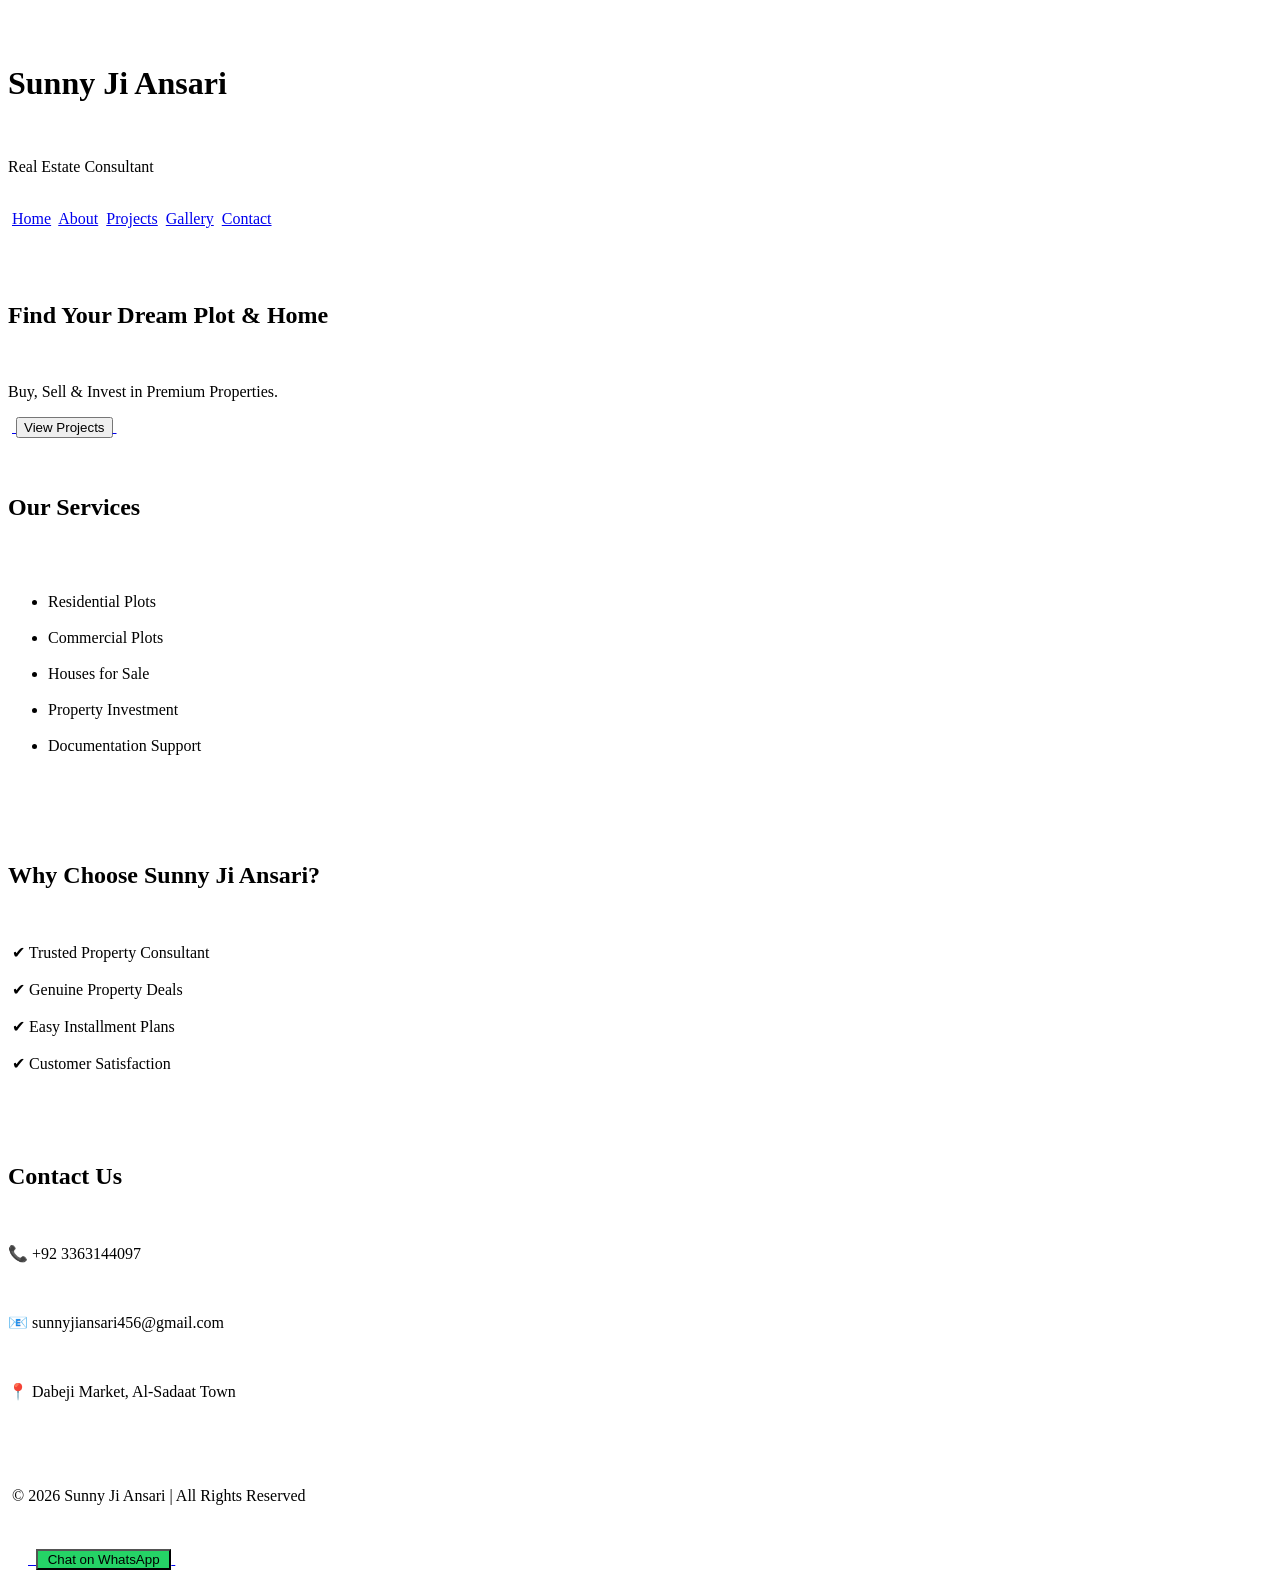
==== index.html @ 61333020 "Rename index.html to index.html" ====
‎<!DOCTYPE html>
‎<html lang="en">
‎<head>
‎    <meta charset="UTF-8">
‎    <meta name="viewport" content="width=device-width, initial-scale=1.0">
‎    <title>Sunny Ji Ansari | Real Estate Consultant</title>
‎
‎    <link rel="stylesheet" href="style.css">
‎</head>
‎
‎<body>
‎
‎<header>
‎    <h1>Sunny Ji Ansari</h1>
‎    <p>Real Estate Consultant</p>
‎
‎    <nav>
‎        <a href="index.html">Home</a>
‎        <a href="about.html">About</a>
‎        <a href="projects.html">Projects</a>
‎        <a href="gallery.html">Gallery</a>
‎        <a href="contact.html">Contact</a>
‎    </nav>
‎</header>
‎
‎<section class="hero">
‎
‎<h2>Find Your Dream Plot & Home</h2>
‎
‎<p>Buy, Sell & Invest in Premium Properties.</p>
‎
‎<a href="projects.html">
‎<button>View Projects</button>
‎</a>
‎
‎</section>
‎
‎<section>
‎
‎<h2>Our Services</h2>
‎
‎<ul>
‎
‎<li>Residential Plots</li>
‎
‎<li>Commercial Plots</li>
‎
‎<li>Houses for Sale</li>
‎
‎<li>Property Investment</li>
‎
‎<li>Documentation Support</li>
‎
‎</ul>
‎
‎</section>
‎
‎<section>
‎
‎<h2>Why Choose Sunny Ji Ansari?</h2>
‎
‎<p>
‎
‎✔ Trusted Property Consultant
‎
‎<br><br>
‎
‎✔ Genuine Property Deals
‎
‎<br><br>
‎
‎✔ Easy Installment Plans
‎
‎<br><br>
‎
‎✔ Customer Satisfaction
‎
‎</p>
‎
‎</section>
‎
‎<section>
‎
‎<h2>Contact Us</h2>
‎
‎<p>📞 +92 3363144097</p>
‎
‎<p>📧 sunnyjiansari456@gmail.com</p>
‎
‎<p>📍 Dabeji Market, Al-Sadaat Town</p>
‎
‎</section>
‎
‎<footer>
‎
‎<p>
‎
‎© 2026 Sunny Ji Ansari | All Rights Reserved
‎
‎</p>
‎
‎</footer>
‎
‎<script src="script.js"></script>
‎
‎</body>
‎</html>
‎<a href="https://wa.me/923363144097?text=Assalam-o-Alaikum%20Sunny%20Ji%20Ansari,%20mujhe%20plot%20ke%20baare%20mein%20maloomat%20chahiye." target="_blank">
‎    <button style="background:#25D366; margin-top:10px;">
‎        Chat on WhatsApp
‎    </button>
‎</a>
---- style.css ----
/* ===== Sunny Ji Ansari Real Estate ===== */
‎
‎*{
‎    margin:0;
‎    padding:0;
‎    box-sizing:border-box;
‎    font-family:Arial, sans-serif;
‎}
‎
‎body{
‎    background:#f4f4f4;
‎    color:#333;
‎}
‎
‎header{
‎    background:#0b3d91;
‎    color:#fff;
‎    text-align:center;
‎    padding:20px;
‎}
‎
‎header h1{
‎    font-size:36px;
‎}
‎
‎header p{
‎    margin-top:5px;
‎    font-size:18px;
‎}
‎
‎nav{
‎    margin-top:15px;
‎}
‎
‎nav a{
‎    color:white;
‎    text-decoration:none;
‎    margin:10px;
‎    font-weight:bold;
‎}
‎
‎nav a:hover{
‎    color:yellow;
‎}
‎
‎.hero{
‎    background:#1e88e5;
‎    color:white;
‎    text-align:center;
‎    padding:80px 20px;
‎}
‎
‎.hero h2{
‎    font-size:40px;
‎    margin-bottom:15px;
‎}
‎
‎.hero p{
‎    font-size:20px;
‎    margin-bottom:20px;
‎}
‎
‎button{
‎    background:#ff9800;
‎    color:white;
‎    border:none;
‎    padding:15px 35px;
‎    font-size:18px;
‎    border-radius:5px;
‎    cursor:pointer;
‎}
‎
‎button:hover{
‎    background:#e68900;
‎}
‎
‎section{
‎    background:white;
‎    margin:20px;
‎    padding:30px;
‎    border-radius:10px;
‎    box-shadow:0 0 10px rgba(0,0,0,0.1);
‎}
‎
‎section h2{
‎    color:#0b3d91;
‎    margin-bottom:20px;
‎}
‎
‎ul{
‎    margin-left:20px;
‎}
‎
‎li{
‎    margin-bottom:10px;
‎}
‎
‎footer{
‎    background:#0b3d91;
‎    color:white;
‎    text-align:center;
‎    padding:20px;
‎    margin-top:20px;
‎}
‎
‎/* Mobile Responsive */
‎
‎@media(max-width:768px){
‎
‎header h1{
‎font-size:28px;
‎}
‎
‎.hero h2{
‎font-size:28px;
‎}
‎
‎.hero p{
‎font-size:18px;
‎}
‎
‎nav a{
‎display:block;
‎margin:10px 0;
‎}
‎
‎button{
‎width:100%;
‎}
‎
‎}
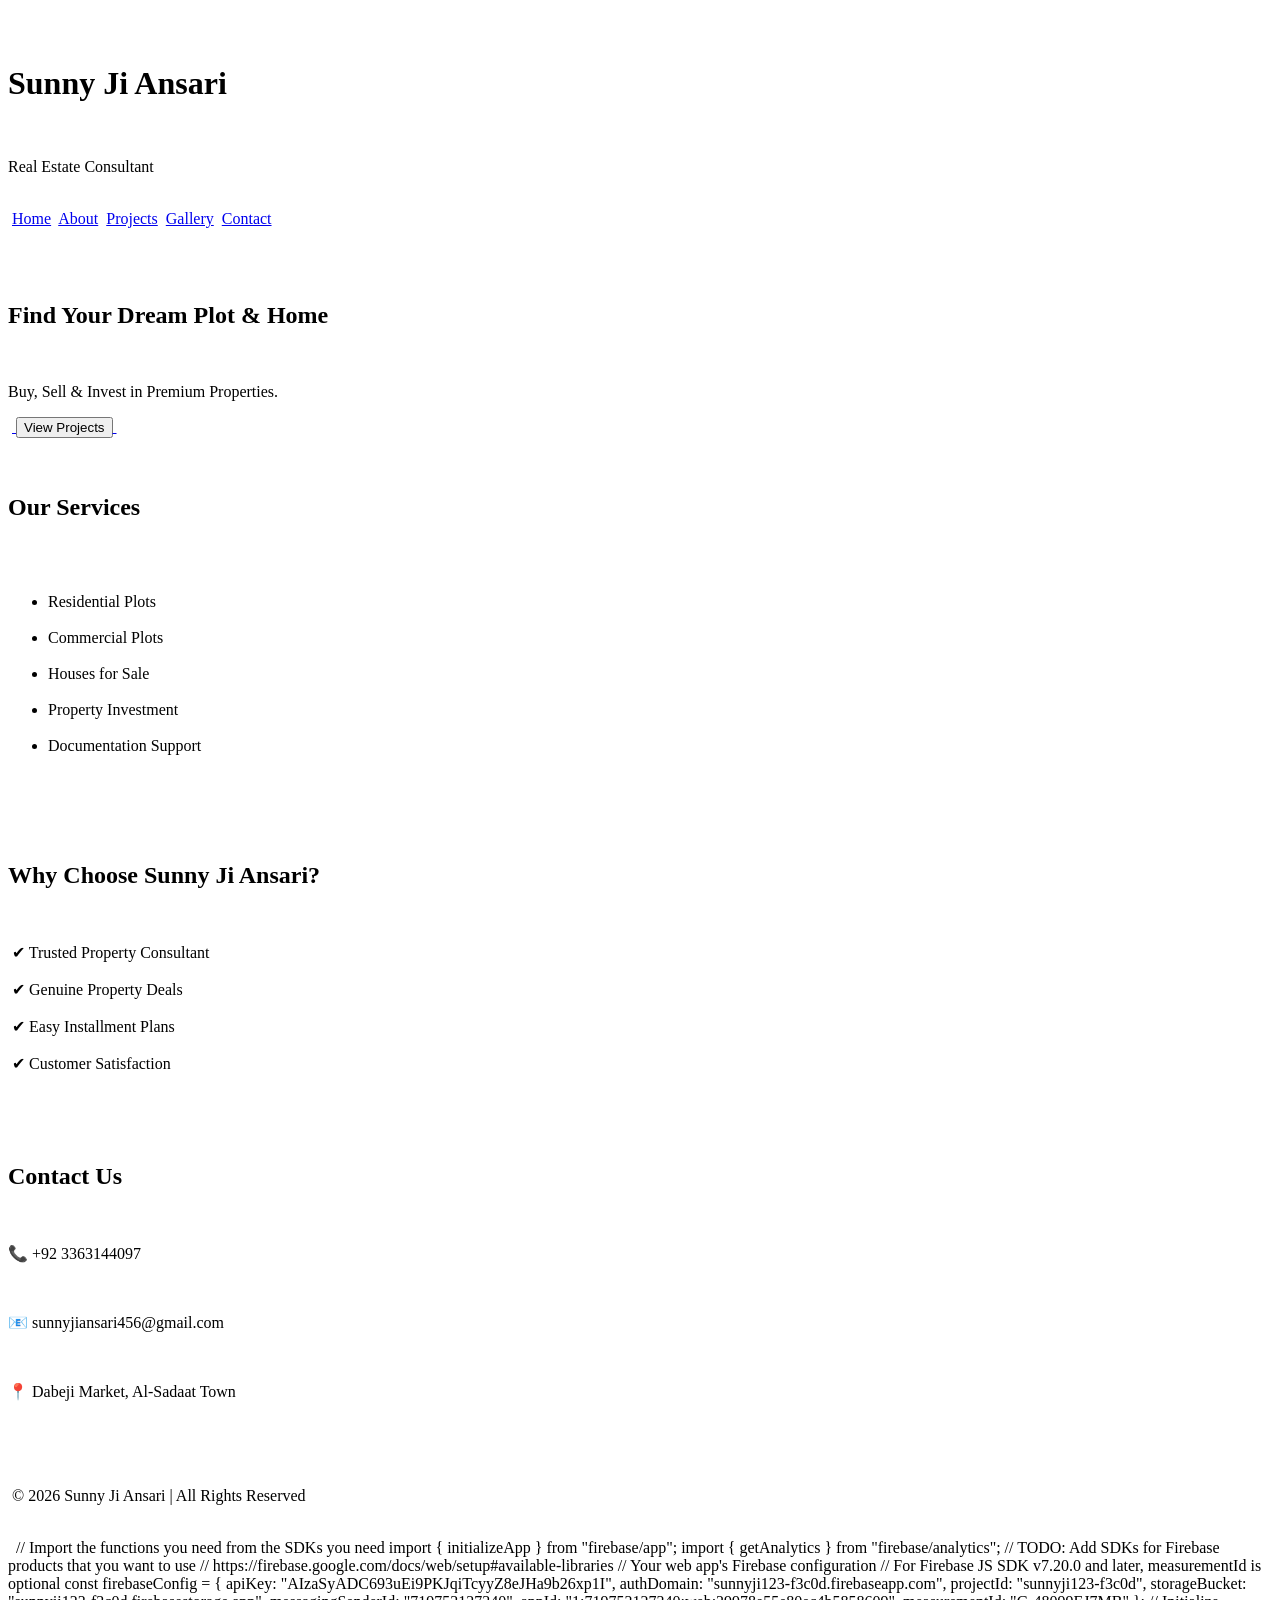
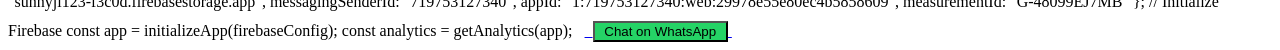
==== commit 0760437d: "Integrate Firebase SDK in index.html Added Firebase SDK initialization to index.html." ====
--- a/index.html
+++ b/index.html
@@ -102,7 +102,27 @@
 ‎</footer>
 ‎
 ‎<script src="script.js"></script>
-‎
+‎// Import the functions you need from the SDKs you need
+import { initializeApp } from "firebase/app";
+import { getAnalytics } from "firebase/analytics";
+// TODO: Add SDKs for Firebase products that you want to use
+// https://firebase.google.com/docs/web/setup#available-libraries
+
+// Your web app's Firebase configuration
+// For Firebase JS SDK v7.20.0 and later, measurementId is optional
+const firebaseConfig = {
+  apiKey: "AIzaSyADC693uEi9PKJqiTcyyZ8eJHa9b26xp1I",
+  authDomain: "sunnyji123-f3c0d.firebaseapp.com",
+  projectId: "sunnyji123-f3c0d",
+  storageBucket: "sunnyji123-f3c0d.firebasestorage.app",
+  messagingSenderId: "719753127340",
+  appId: "1:719753127340:web:29978e55e80ec4b5858609",
+  measurementId: "G-48099EJ7MB"
+};
+
+// Initialize Firebase
+const app = initializeApp(firebaseConfig);
+const analytics = getAnalytics(app);
 ‎</body>
 ‎</html>
 ‎<a href="https://wa.me/923363144097?text=Assalam-o-Alaikum%20Sunny%20Ji%20Ansari,%20mujhe%20plot%20ke%20baare%20mein%20maloomat%20chahiye." target="_blank">
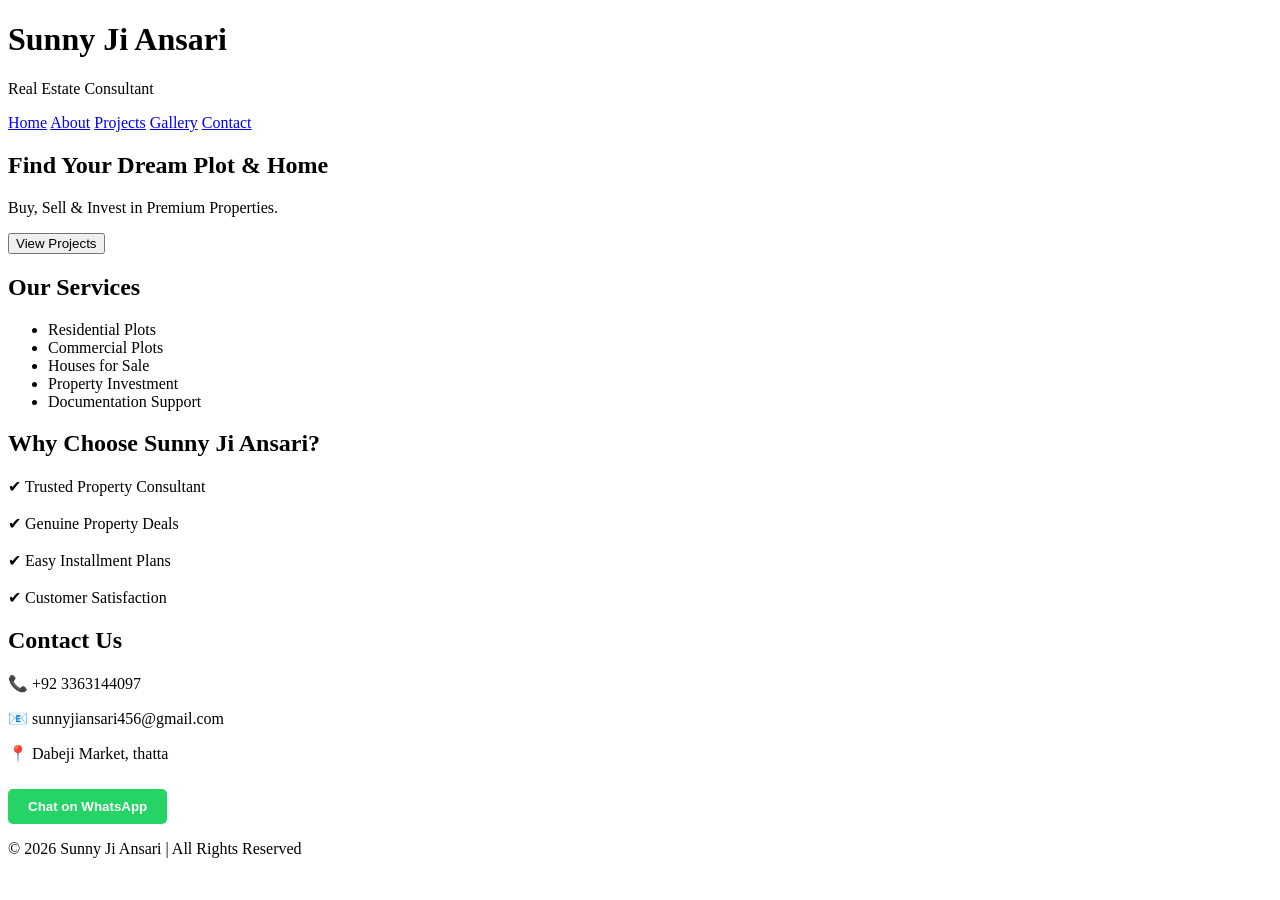
==== commit 27cd32a5: "Add initial HTML structure for real estate website" ====
--- a/index.html
+++ b/index.html
@@ -1,132 +1,75 @@
-‎<!DOCTYPE html>
-‎<html lang="en">
-‎<head>
-‎    <meta charset="UTF-8">
-‎    <meta name="viewport" content="width=device-width, initial-scale=1.0">
-‎    <title>Sunny Ji Ansari | Real Estate Consultant</title>
-‎
-‎    <link rel="stylesheet" href="style.css">
-‎</head>
-‎
-‎<body>
-‎
-‎<header>
-‎    <h1>Sunny Ji Ansari</h1>
-‎    <p>Real Estate Consultant</p>
-‎
-‎    <nav>
-‎        <a href="index.html">Home</a>
-‎        <a href="about.html">About</a>
-‎        <a href="projects.html">Projects</a>
-‎        <a href="gallery.html">Gallery</a>
-‎        <a href="contact.html">Contact</a>
-‎    </nav>
-‎</header>
-‎
-‎<section class="hero">
-‎
-‎<h2>Find Your Dream Plot & Home</h2>
-‎
-‎<p>Buy, Sell & Invest in Premium Properties.</p>
-‎
-‎<a href="projects.html">
-‎<button>View Projects</button>
-‎</a>
-‎
-‎</section>
-‎
-‎<section>
-‎
-‎<h2>Our Services</h2>
-‎
-‎<ul>
-‎
-‎<li>Residential Plots</li>
-‎
-‎<li>Commercial Plots</li>
-‎
-‎<li>Houses for Sale</li>
-‎
-‎<li>Property Investment</li>
-‎
-‎<li>Documentation Support</li>
-‎
-‎</ul>
-‎
-‎</section>
-‎
-‎<section>
-‎
-‎<h2>Why Choose Sunny Ji Ansari?</h2>
-‎
-‎<p>
-‎
-‎✔ Trusted Property Consultant
-‎
-‎<br><br>
-‎
-‎✔ Genuine Property Deals
-‎
-‎<br><br>
-‎
-‎✔ Easy Installment Plans
-‎
-‎<br><br>
-‎
-‎✔ Customer Satisfaction
-‎
-‎</p>
-‎
-‎</section>
-‎
-‎<section>
-‎
-‎<h2>Contact Us</h2>
-‎
-‎<p>📞 +92 3363144097</p>
-‎
-‎<p>📧 sunnyjiansari456@gmail.com</p>
-‎
-‎<p>📍 Dabeji Market, Al-Sadaat Town</p>
-‎
-‎</section>
-‎
-‎<footer>
-‎
-‎<p>
-‎
-‎© 2026 Sunny Ji Ansari | All Rights Reserved
-‎
-‎</p>
-‎
-‎</footer>
-‎
-‎<script src="script.js"></script>
-‎// Import the functions you need from the SDKs you need
-import { initializeApp } from "firebase/app";
-import { getAnalytics } from "firebase/analytics";
-// TODO: Add SDKs for Firebase products that you want to use
-// https://firebase.google.com/docs/web/setup#available-libraries
+<!DOCTYPE html>
+<html lang="en">
+<head>
+    <meta charset="UTF-8">
+    <meta name="viewport" content="width=device-width, initial-scale=1.0">
+    <title>Sunny Ji Ansari | Real Estate Consultant</title>
+    <link rel="stylesheet" href="style.css">
+</head>
+<body>
 
-// Your web app's Firebase configuration
-// For Firebase JS SDK v7.20.0 and later, measurementId is optional
-const firebaseConfig = {
-  apiKey: "AIzaSyADC693uEi9PKJqiTcyyZ8eJHa9b26xp1I",
-  authDomain: "sunnyji123-f3c0d.firebaseapp.com",
-  projectId: "sunnyji123-f3c0d",
-  storageBucket: "sunnyji123-f3c0d.firebasestorage.app",
-  messagingSenderId: "719753127340",
-  appId: "1:719753127340:web:29978e55e80ec4b5858609",
-  measurementId: "G-48099EJ7MB"
-};
+<header>
+    <h1>Sunny Ji Ansari</h1>
+    <p>Real Estate Consultant</p>
 
-// Initialize Firebase
-const app = initializeApp(firebaseConfig);
-const analytics = getAnalytics(app);
-‎</body>
-‎</html>
-‎<a href="https://wa.me/923363144097?text=Assalam-o-Alaikum%20Sunny%20Ji%20Ansari,%20mujhe%20plot%20ke%20baare%20mein%20maloomat%20chahiye." target="_blank">
-‎    <button style="background:#25D366; margin-top:10px;">
-‎        Chat on WhatsApp
-‎    </button>
-‎</a>
+    <nav>
+        <a href="index.html">Home</a>
+        <a href="about.html">About</a>
+        <a href="projects.html">Projects</a>
+        <a href="gallery.html">Gallery</a>
+        <a href="contact.html">Contact</a>
+    </nav>
+</header>
+
+<section class="hero">
+    <h2>Find Your Dream Plot & Home</h2>
+    <p>Buy, Sell & Invest in Premium Properties.</p>
+    <a href="projects.html">
+        <button>View Projects</button>
+    </a>
+</section>
+
+<section>
+    <h2>Our Services</h2>
+    <ul>
+        <li>Residential Plots</li>
+        <li>Commercial Plots</li>
+        <li>Houses for Sale</li>
+        <li>Property Investment</li>
+        <li>Documentation Support</li>
+    </ul>
+</section>
+
+<section>
+    <h2>Why Choose Sunny Ji Ansari?</h2>
+    <p>
+        ✔ Trusted Property Consultant
+        <br><br>
+        ✔ Genuine Property Deals
+        <br><br>
+        ✔ Easy Installment Plans
+        <br><br>
+        ✔ Customer Satisfaction
+    </p>
+</section>
+
+<section>
+    <h2>Contact Us</h2>
+    <p>📞 +92 3363144097</p>
+    <p>📧 sunnyjiansari456@gmail.com</p>
+    <p>📍 Dabeji Market, thatta</p>
+    
+    <a href="https://wa.me/923363144097?text=Assalam-o-Alaikum%20Sunny%20Ji%20Ansari,%20mujhe%20plot%20ke%20baare%20mein%20maloomat%20chahiye." target="_blank">
+        <button style="background:#25D366; color:white; border:none; padding:10px 20px; font-weight:bold; border-radius:5px; cursor:pointer; margin-top:10px;">
+            Chat on WhatsApp
+        </button>
+    </a>
+</section>
+
+<footer>
+    <p>© 2026 Sunny Ji Ansari | All Rights Reserved</p>
+</footer>
+
+<script src="script.js"></script>
+</body>
+</html>
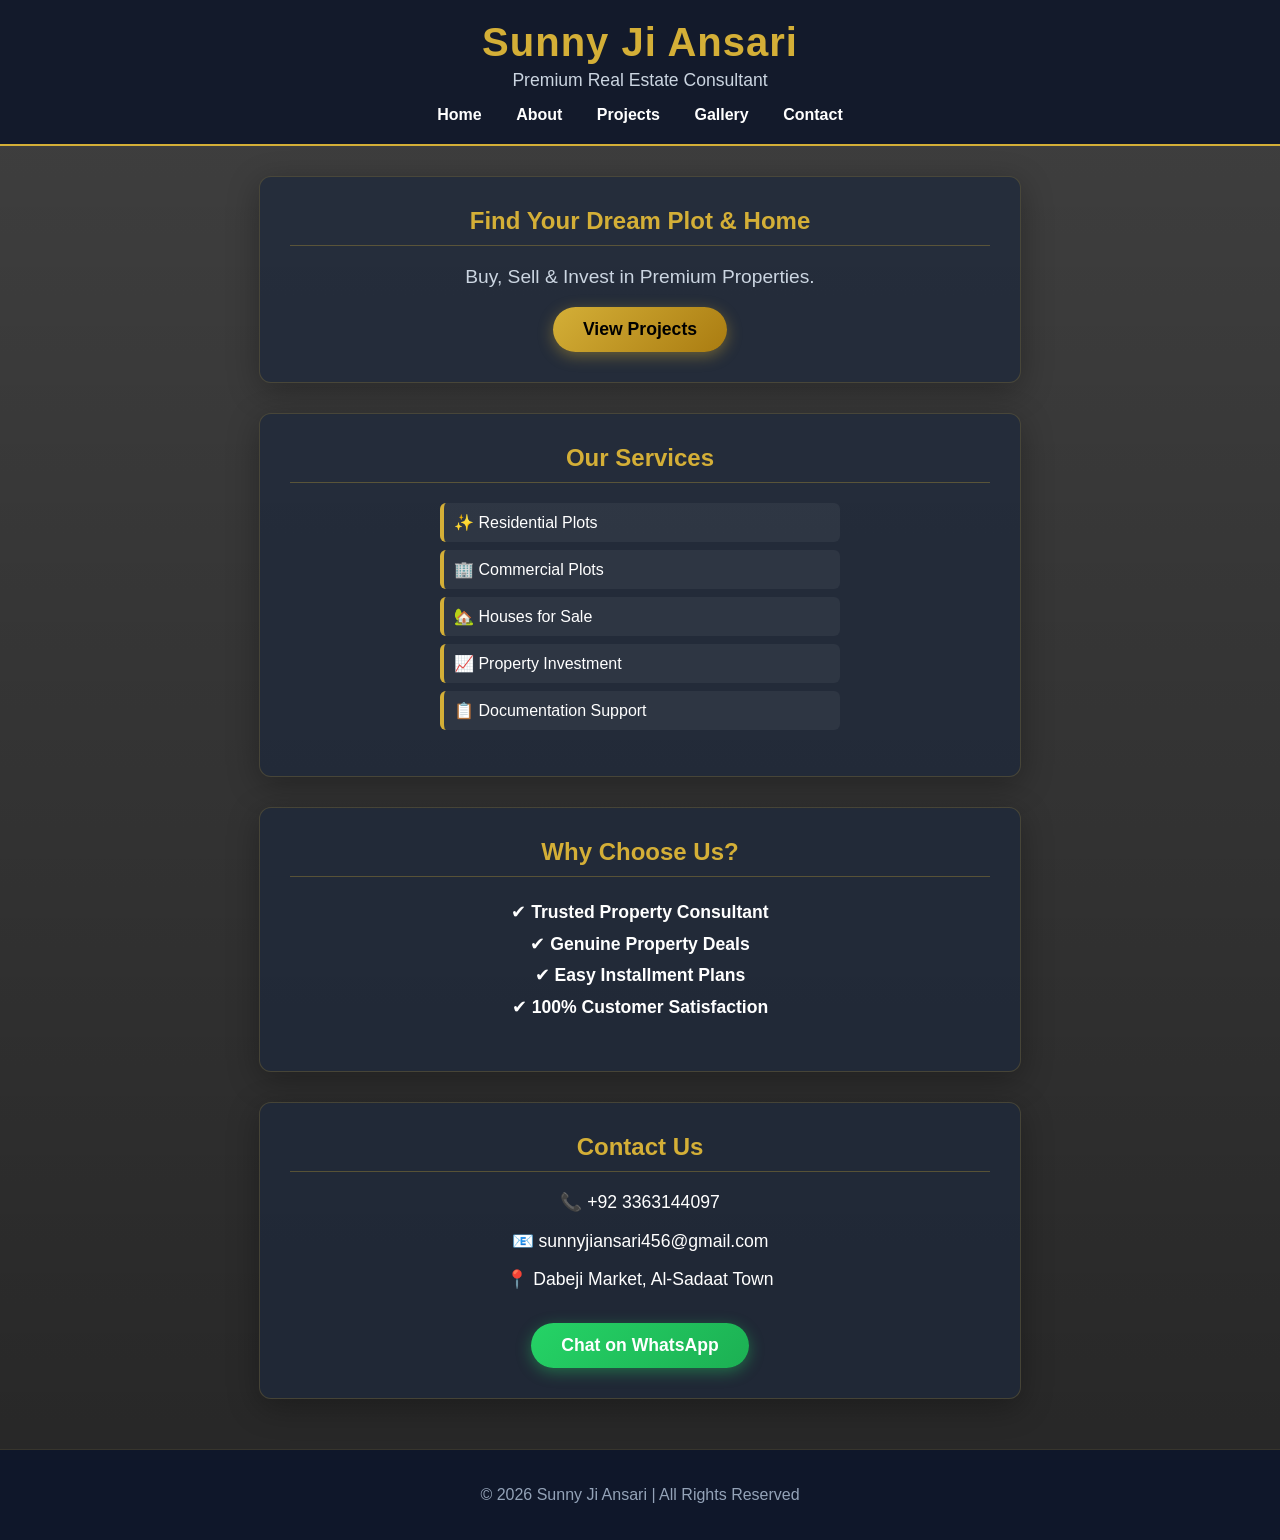
==== commit 7afab5f6: "Add initial HTML structure for real estate site" ====
--- a/index.html
+++ b/index.html
@@ -3,14 +3,139 @@
 <head>
     <meta charset="UTF-8">
     <meta name="viewport" content="width=device-width, initial-scale=1.0">
-    <title>Sunny Ji Ansari | Real Estate Consultant</title>
+    <title>Sunny Ji Ansari | Premium Real Estate Consultant</title>
     <link rel="stylesheet" href="style.css">
+    <style>
+        /* Premium Styling aur Professional Wallpaper Effect */
+        body {
+            font-family: 'Segoe UI', Tahoma, Geneva, Verdana, sans-serif;
+            margin: 0;
+            padding: 0;
+            background: linear-gradient(rgba(0, 0, 0, 0.75), rgba(0, 0, 0, 0.85)), 
+                        url('https://images.unsplash.com/photo-1582407947304-fd86f028f716?q=80&w=1200&auto=format&fit=crop') no-repeat center center fixed;
+            background-size: cover;
+            color: #ffffff;
+        }
+
+        header {
+            background-color: rgba(15, 23, 42, 0.9);
+            padding: 20px;
+            text-align: center;
+            border-bottom: 2px solid #d4af37;
+        }
+
+        header h1 {
+            margin: 0;
+            color: #d4af37; /* Royal Gold Color */
+            font-size: 2.5rem;
+            letter-spacing: 1px;
+        }
+
+        header p {
+            margin: 5px 0 15px 0;
+            color: #cbd5e1;
+            font-size: 1.1rem;
+        }
+
+        nav a {
+            color: #ffffff;
+            text-decoration: none;
+            margin: 0 15px;
+            font-weight: bold;
+            transition: color 0.3s;
+        }
+
+        nav a:hover {
+            color: #d4af37;
+        }
+
+        section {
+            background: rgba(30, 41, 59, 0.75);
+            margin: 30px auto;
+            padding: 30px;
+            max-width: 700px;
+            border-radius: 12px;
+            box-shadow: 0 8px 32px 0 rgba(0, 0, 0, 0.3);
+            border: 1px solid rgba(212, 175, 55, 0.2);
+            text-align: center;
+        }
+
+        h2 {
+            color: #d4af37;
+            margin-top: 0;
+            border-bottom: 1px solid rgba(212, 175, 55, 0.3);
+            padding-bottom: 10px;
+        }
+
+        .hero button {
+            background: linear-gradient(135deg, #d4af37 0%, #aa7c11 100%);
+            color: #000000;
+            border: none;
+            padding: 12px 30px;
+            font-size: 1.1rem;
+            font-weight: bold;
+            border-radius: 25px;
+            cursor: pointer;
+            box-shadow: 0 4px 15px rgba(212, 175, 55, 0.4);
+            transition: transform 0.2s;
+        }
+
+        .hero button:hover {
+            transform: scale(1.05);
+        }
+
+        ul {
+            list-style-type: none;
+            padding: 0;
+        }
+
+        ul li {
+            padding: 10px;
+            background: rgba(255, 255, 255, 0.05);
+            margin: 8px 0;
+            border-radius: 6px;
+            border-left: 4px solid #d4af37;
+            text-align: left;
+        }
+
+        .services-list {
+            max-width: 400px;
+            margin: 0 auto;
+        }
+
+        .whatsapp-btn {
+            display: inline-block;
+            background: linear-gradient(135deg, #25D366 0%, #1cb053 100%);
+            color: white;
+            text-decoration: none;
+            padding: 12px 30px;
+            font-weight: bold;
+            font-size: 1.1rem;
+            border-radius: 25px;
+            box-shadow: 0 4px 15px rgba(37, 211, 102, 0.4);
+            margin-top: 15px;
+            transition: transform 0.2s;
+        }
+
+        .whatsapp-btn:hover {
+            transform: scale(1.05);
+        }
+
+        footer {
+            background-color: #0f172a;
+            text-align: center;
+            padding: 20px;
+            margin-top: 50px;
+            border-top: 1px solid rgba(212, 175, 55, 0.2);
+            color: #94a3b8;
+        }
+    </style>
 </head>
 <body>
 
 <header>
     <h1>Sunny Ji Ansari</h1>
-    <p>Real Estate Consultant</p>
+    <p>Premium Real Estate Consultant</p>
 
     <nav>
         <a href="index.html">Home</a>
@@ -23,7 +148,7 @@
 
 <section class="hero">
     <h2>Find Your Dream Plot & Home</h2>
-    <p>Buy, Sell & Invest in Premium Properties.</p>
+    <p style="font-size: 1.2rem; color: #cbd5e1;">Buy, Sell & Invest in Premium Properties.</p>
     <a href="projects.html">
         <button>View Projects</button>
     </a>
@@ -31,38 +156,35 @@
 
 <section>
     <h2>Our Services</h2>
-    <ul>
-        <li>Residential Plots</li>
-        <li>Commercial Plots</li>
-        <li>Houses for Sale</li>
-        <li>Property Investment</li>
-        <li>Documentation Support</li>
-    </ul>
+    <div class="services-list">
+        <ul>
+            <li>✨ Residential Plots</li>
+            <li>🏢 Commercial Plots</li>
+            <li>🏡 Houses for Sale</li>
+            <li>📈 Property Investment</li>
+            <li>📋 Documentation Support</li>
+        </ul>
+    </div>
 </section>
 
 <section>
-    <h2>Why Choose Sunny Ji Ansari?</h2>
-    <p>
-        ✔ Trusted Property Consultant
-        <br><br>
-        ✔ Genuine Property Deals
-        <br><br>
-        ✔ Easy Installment Plans
-        <br><br>
-        ✔ Customer Satisfaction
+    <h2>Why Choose Us?</h2>
+    <p style="line-height: 1.8; font-size: 1.1rem;">
+        ✔ <strong>Trusted Property Consultant</strong><br>
+        ✔ <strong>Genuine Property Deals</strong><br>
+        ✔ <strong>Easy Installment Plans</strong><br>
+        ✔ <strong>100% Customer Satisfaction</strong>
     </p>
 </section>
 
 <section>
     <h2>Contact Us</h2>
-    <p>📞 +92 3363144097</p>
-    <p>📧 sunnyjiansari456@gmail.com</p>
-    <p>📍 Dabeji Market, thatta</p>
+    <p style="font-size: 1.1rem;">📞 +92 3363144097</p>
+    <p style="font-size: 1.1rem;">📧 sunnyjiansari456@gmail.com</p>
+    <p style="font-size: 1.1rem;">📍 Dabeji Market, Al-Sadaat Town</p>
     
-    <a href="https://wa.me/923363144097?text=Assalam-o-Alaikum%20Sunny%20Ji%20Ansari,%20mujhe%20plot%20ke%20baare%20mein%20maloomat%20chahiye." target="_blank">
-        <button style="background:#25D366; color:white; border:none; padding:10px 20px; font-weight:bold; border-radius:5px; cursor:pointer; margin-top:10px;">
-            Chat on WhatsApp
-        </button>
+    <a href="https://wa.me/923363144097?text=Assalam-o-Alaikum%20Sunny%20Ji%20Ansari,%20mujhe%20plot%20ke%20baare%20mein%20maloomat%20chahiye." target="_blank" class="whatsapp-btn">
+        Chat on WhatsApp
     </a>
 </section>
 
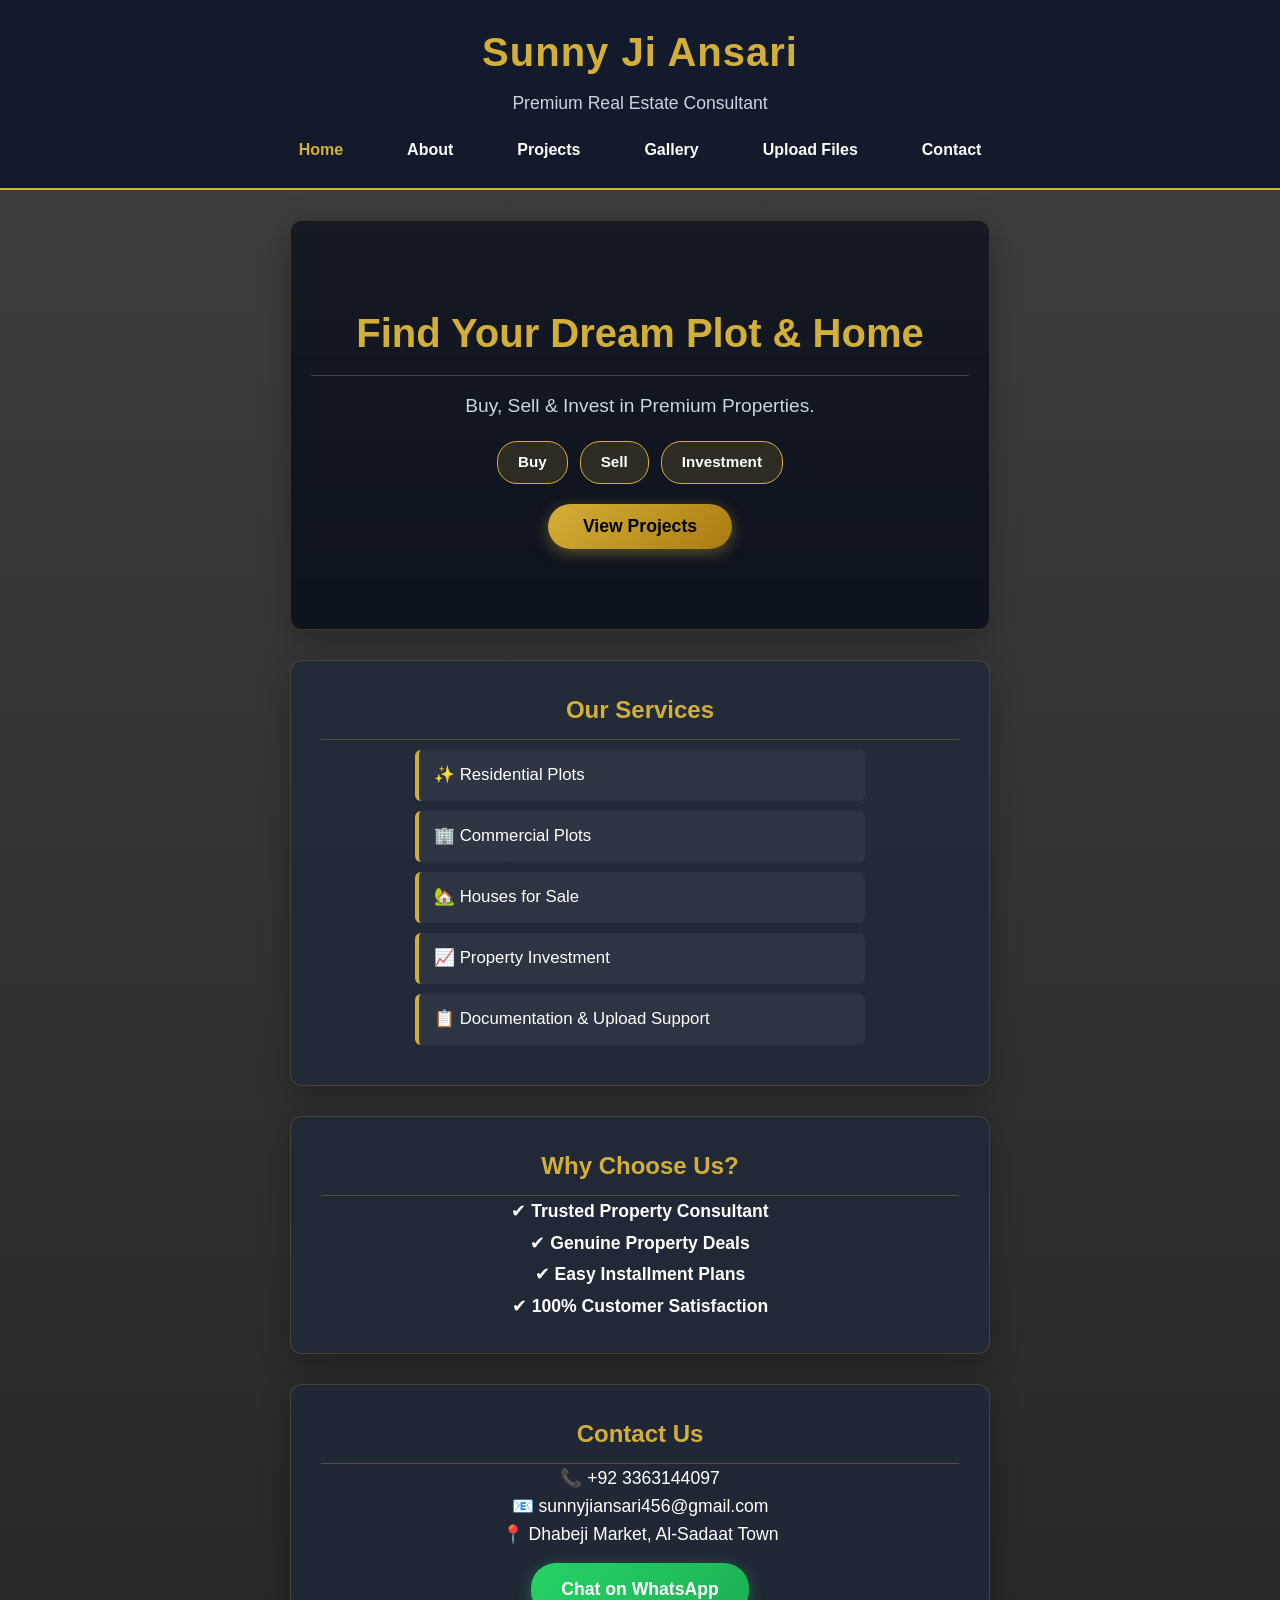
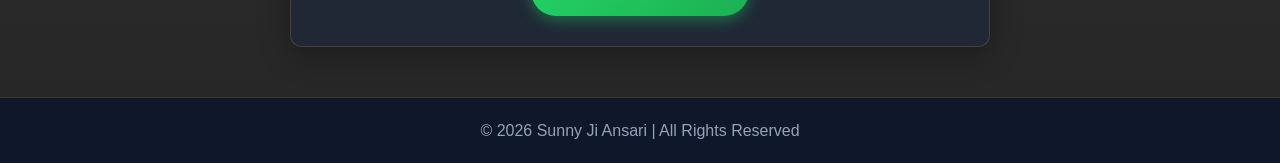
==== commit ad5601da: "Create index.html for real estate website Initial HTML structure for Sunny Ji Ansari's real estate w" ====
--- a/index.html
+++ b/index.html
@@ -5,8 +5,9 @@
     <meta name="viewport" content="width=device-width, initial-scale=1.0">
     <title>Sunny Ji Ansari | Premium Real Estate Consultant</title>
     <link rel="stylesheet" href="style.css">
+    <link rel="stylesheet" href="https://cdnjs.cloudflare.com/ajax/libs/font-awesome/6.4.0/css/all.min.css">
     <style>
-        /* Premium Styling aur Professional Wallpaper Effect */
+        /* Premium Styling aur Professional Wallpaper Effect (Aapka Original Design) */
         body {
             font-family: 'Segoe UI', Tahoma, Geneva, Verdana, sans-serif;
             margin: 0;
@@ -40,12 +41,12 @@
         nav a {
             color: #ffffff;
             text-decoration: none;
-            margin: 0 15px;
+            margin: 0 12px;
             font-weight: bold;
             transition: color 0.3s;
         }
 
-        nav a:hover {
+        nav a:hover, nav a.active {
             color: #d4af37;
         }
 
@@ -67,11 +68,37 @@
             padding-bottom: 10px;
         }
 
+        /* Hero Action Controls */
+        .action-tabs {
+            display: flex;
+            justify-content: center;
+            gap: 12px;
+            margin-bottom: 20px;
+        }
+
+        .tab-btn {
+            background: rgba(212, 175, 55, 0.15);
+            border: 1px solid #d4af37;
+            color: #ffffff;
+            padding: 8px 20px;
+            border-radius: 20px;
+            text-decoration: none;
+            font-weight: bold;
+            font-size: 0.95rem;
+            transition: all 0.3s ease;
+        }
+
+        .tab-btn:hover {
+            background: #d4af37;
+            color: #000000;
+            box-shadow: 0 0 10px rgba(212, 175, 55, 0.5);
+        }
+
         .hero button {
             background: linear-gradient(135deg, #d4af37 0%, #aa7c11 100%);
             color: #000000;
             border: none;
-            padding: 12px 30px;
+            padding: 12px 35px;
             font-size: 1.1rem;
             font-weight: bold;
             border-radius: 25px;
@@ -84,23 +111,29 @@
             transform: scale(1.05);
         }
 
-        ul {
-            list-style-type: none;
-            padding: 0;
-        }
-
-        ul li {
-            padding: 10px;
+        /* Clickable Service List Custom Layout */
+        .services-list {
+            max-width: 450px;
+            margin: 0 auto;
+        }
+
+        .service-link {
+            display: block;
+            text-decoration: none;
+            color: #ffffff;
+            padding: 12px 15px;
             background: rgba(255, 255, 255, 0.05);
-            margin: 8px 0;
+            margin: 10px 0;
             border-radius: 6px;
             border-left: 4px solid #d4af37;
             text-align: left;
-        }
-
-        .services-list {
-            max-width: 400px;
-            margin: 0 auto;
+            font-size: 1.05rem;
+            transition: background 0.3s, transform 0.2s;
+        }
+
+        .service-link:hover {
+            background: rgba(212, 175, 55, 0.15);
+            transform: translateX(5px);
         }
 
         .whatsapp-btn {
@@ -138,17 +171,26 @@
     <p>Premium Real Estate Consultant</p>
 
     <nav>
-        <a href="index.html">Home</a>
+        <a href="index.html" class="active">Home</a>
         <a href="about.html">About</a>
         <a href="projects.html">Projects</a>
         <a href="gallery.html">Gallery</a>
+        <a href="upload.html">Upload Files</a>
         <a href="contact.html">Contact</a>
     </nav>
 </header>
 
 <section class="hero">
     <h2>Find Your Dream Plot & Home</h2>
-    <p style="font-size: 1.2rem; color: #cbd5e1;">Buy, Sell & Invest in Premium Properties.</p>
+    <p style="font-size: 1.2rem; color: #cbd5e1; margin-bottom: 20px;">Buy, Sell & Invest in Premium Properties.</p>
+    
+    <!-- Connected Action Buttons -->
+    <div class="action-tabs">
+        <a href="projects.html?filter=buy" class="tab-btn">Buy</a>
+        <a href="projects.html?filter=sell" class="tab-btn">Sell</a>
+        <a href="projects.html?filter=invest" class="tab-btn">Investment</a>
+    </div>
+
     <a href="projects.html">
         <button>View Projects</button>
     </a>
@@ -157,13 +199,12 @@
 <section>
     <h2>Our Services</h2>
     <div class="services-list">
-        <ul>
-            <li>✨ Residential Plots</li>
-            <li>🏢 Commercial Plots</li>
-            <li>🏡 Houses for Sale</li>
-            <li>📈 Property Investment</li>
-            <li>📋 Documentation Support</li>
-        </ul>
+        <!-- In items par click karte hi projects.html par automatic filtering hogi -->
+        <a href="projects.html?filter=residential" class="service-link">✨ Residential Plots</a>
+        <a href="projects.html?filter=commercial" class="service-link">🏢 Commercial Plots</a>
+        <a href="projects.html?filter=houses" class="service-link">🏡 Houses for Sale</a>
+        <a href="projects.html?filter=invest" class="service-link">📈 Property Investment</a>
+        <a href="upload.html" class="service-link">📋 Documentation & Upload Support</a>
     </div>
 </section>
 
@@ -181,9 +222,9 @@
     <h2>Contact Us</h2>
     <p style="font-size: 1.1rem;">📞 +92 3363144097</p>
     <p style="font-size: 1.1rem;">📧 sunnyjiansari456@gmail.com</p>
-    <p style="font-size: 1.1rem;">📍 Dabeji Market, Al-Sadaat Town</p>
+    <p style="font-size: 1.1rem;">📍 Dhabeji Market, Al-Sadaat Town</p>
     
-    <a href="https://wa.me/923363144097?text=Assalam-o-Alaikum%20Sunny%20Ji%20Ansari,%20mujhe%20plot%20ke%20baare%20mein%20maloomat%20chahiye." target="_blank" class="whatsapp-btn">
+    <a href="https://wa.me/923363144097?text=Assalam-o-Alaikum%20Sunny%20Ji%20Ansari,%20mujhe%20Dhabeji%20Market%20aur%20Al-Sadaat%20Town%20plot%20ke%20baare%20mein%20maloomat%20chahiye." target="_blank" class="whatsapp-btn">
         Chat on WhatsApp
     </a>
 </section>
--- a/style.css
+++ b/style.css
@@ -1,131 +1,219 @@
-/* ===== Sunny Ji Ansari Real Estate ===== */
-‎
-‎*{
-‎    margin:0;
-‎    padding:0;
-‎    box-sizing:border-box;
-‎    font-family:Arial, sans-serif;
-‎}
-‎
-‎body{
-‎    background:#f4f4f4;
-‎    color:#333;
-‎}
-‎
-‎header{
-‎    background:#0b3d91;
-‎    color:#fff;
-‎    text-align:center;
-‎    padding:20px;
-‎}
-‎
-‎header h1{
-‎    font-size:36px;
-‎}
-‎
-‎header p{
-‎    margin-top:5px;
-‎    font-size:18px;
-‎}
-‎
-‎nav{
-‎    margin-top:15px;
-‎}
-‎
-‎nav a{
-‎    color:white;
-‎    text-decoration:none;
-‎    margin:10px;
-‎    font-weight:bold;
-‎}
-‎
-‎nav a:hover{
-‎    color:yellow;
-‎}
-‎
-‎.hero{
-‎    background:#1e88e5;
-‎    color:white;
-‎    text-align:center;
-‎    padding:80px 20px;
-‎}
-‎
-‎.hero h2{
-‎    font-size:40px;
-‎    margin-bottom:15px;
-‎}
-‎
-‎.hero p{
-‎    font-size:20px;
-‎    margin-bottom:20px;
-‎}
-‎
-‎button{
-‎    background:#ff9800;
-‎    color:white;
-‎    border:none;
-‎    padding:15px 35px;
-‎    font-size:18px;
-‎    border-radius:5px;
-‎    cursor:pointer;
-‎}
-‎
-‎button:hover{
-‎    background:#e68900;
-‎}
-‎
-‎section{
-‎    background:white;
-‎    margin:20px;
-‎    padding:30px;
-‎    border-radius:10px;
-‎    box-shadow:0 0 10px rgba(0,0,0,0.1);
-‎}
-‎
-‎section h2{
-‎    color:#0b3d91;
-‎    margin-bottom:20px;
-‎}
-‎
-‎ul{
-‎    margin-left:20px;
-‎}
-‎
-‎li{
-‎    margin-bottom:10px;
-‎}
-‎
-‎footer{
-‎    background:#0b3d91;
-‎    color:white;
-‎    text-align:center;
-‎    padding:20px;
-‎    margin-top:20px;
-‎}
-‎
-‎/* Mobile Responsive */
-‎
-‎@media(max-width:768px){
-‎
-‎header h1{
-‎font-size:28px;
-‎}
-‎
-‎.hero h2{
-‎font-size:28px;
-‎}
-‎
-‎.hero p{
-‎font-size:18px;
-‎}
-‎
-‎nav a{
-‎display:block;
-‎margin:10px 0;
-‎}
-‎
-‎button{
-‎width:100%;
-‎}
-‎
-‎}
+/* Premium Black & Gold Theme Configuration */
+* {
+    margin: 0;
+    padding: 0;
+    box-sizing: border-box;
+    font-family: 'Segoe UI', Tahoma, Geneva, Verdana, sans-serif;
+}
+
+body {
+    background-color: #0b111e;
+    color: #ffffff;
+    line-height: 1.6;
+}
+
+header {
+    background-color: #080d18;
+    padding: 20px;
+    text-align: center;
+    border-bottom: 2px solid #d4af37;
+}
+
+header .logo {
+    color: #d4af37;
+    font-size: 2.2rem;
+    font-weight: bold;
+    letter-spacing: 1px;
+}
+
+header .subtitle {
+    color: #cccccc;
+    font-size: 0.9rem;
+    text-transform: uppercase;
+    letter-spacing: 2px;
+    margin-bottom: 15px;
+}
+
+nav {
+    display: flex;
+    justify-content: center;
+    gap: 20px;
+    flex-wrap: wrap;
+    margin-top: 10px;
+}
+
+nav a {
+    color: #ffffff;
+    text-decoration: none;
+    font-weight: 600;
+    font-size: 1rem;
+    padding: 5px 10px;
+    transition: color 0.3s;
+}
+
+nav a:hover, nav a.active {
+    color: #d4af37;
+}
+
+.login-btn {
+    border: 1px solid #d4af37;
+    border-radius: 4px;
+    padding: 5px 15px;
+}
+
+/* Hero Section */
+.hero {
+    background: linear-gradient(rgba(11, 17, 30, 0.8), rgba(11, 17, 30, 0.95)), url('https://images.unsplash.com/photo-1545324418-cc1a3fa10c00?auto=format&fit=crop&w=1000&q=80');
+    background-size: cover;
+    background-position: center;
+    padding: 80px 20px;
+    text-align: center;
+}
+
+.hero h2 {
+    color: #d4af37;
+    font-size: 2.5rem;
+    margin-bottom: 15px;
+}
+
+.hero p {
+    color: #aaa;
+    margin-bottom: 30px;
+    font-size: 1.1rem;
+}
+
+.action-tabs {
+    display: flex;
+    justify-content: center;
+    gap: 15px;
+    margin-bottom: 35px;
+}
+
+.tab-btn {
+    background: rgba(212, 175, 55, 0.1);
+    border: 1px solid #d4af37;
+    color: #ffffff;
+    padding: 10px 25px;
+    border-radius: 5px;
+    text-decoration: none;
+    font-weight: bold;
+    transition: all 0.3s;
+}
+
+.tab-btn:hover {
+    background: #d4af37;
+    color: #0b111e;
+    box-shadow: 0 0 15px rgba(212, 175, 55, 0.4);
+}
+
+.cta-btn {
+    display: inline-block;
+    background: linear-gradient(135deg, #d4af37, #aa8314);
+    color: #0b111e;
+    text-decoration: none;
+    padding: 15px 40px;
+    font-size: 1.1rem;
+    font-weight: bold;
+    border-radius: 30px;
+    box-shadow: 0 4px 15px rgba(212, 175, 55, 0.3);
+    transition: transform 0.2s;
+}
+
+.cta-btn:hover {
+    transform: translateY(-2px);
+}
+
+/* Services */
+.services-section {
+    padding: 50px 20px;
+    text-align: center;
+}
+
+.services-section h3 {
+    color: #d4af37;
+    font-size: 1.8rem;
+    margin-bottom: 30px;
+}
+
+.service-list {
+    display: flex;
+    flex-direction: column;
+    gap: 15px;
+    max-width: 500px;
+    margin: 0 auto;
+}
+
+.service-item {
+    background: rgba(255, 255, 255, 0.03);
+    border-left: 4px solid #d4af37;
+    padding: 15px 20px;
+    border-radius: 0 8px 8px 0;
+    display: flex;
+    align-items: center;
+    gap: 15px;
+    text-decoration: none;
+    color: white;
+    transition: background 0.3s, transform 0.2s;
+}
+
+.service-item:hover {
+    background: rgba(212, 175, 55, 0.1);
+    transform: translateX(5px);
+}
+
+.service-item i {
+    color: #d4af37;
+    font-size: 1.3rem;
+}
+
+/* Portal/Forms/Container Universal Styling */
+.portal-container {
+    max-width: 600px;
+    margin: 40px auto;
+    background: #111622;
+    border: 1px solid rgba(212, 175, 55, 0.2);
+    padding: 30px;
+    border-radius: 12px;
+}
+
+.portal-container h3 {
+    color: #d4af37;
+    margin-bottom: 20px;
+}
+
+.form-group {
+    margin-bottom: 20px;
+    text-align: left;
+}
+
+.form-group label {
+    display: block;
+    color: #ccc;
+    margin-bottom: 8px;
+}
+
+.form-group input, .form-group select {
+    width: 100%;
+    padding: 12px;
+    background: #0b111e;
+    border: 1px solid #333;
+    color: white;
+    border-radius: 6px;
+}
+
+.form-group input:focus {
+    border-color: #d4af37;
+    outline: none;
+}
+
+.submit-btn {
+    width: 100%;
+    background: #d4af37;
+    color: #0b111e;
+    border: none;
+    padding: 12px;
+    font-size: 1rem;
+    font-weight: bold;
+    border-radius: 6px;
+    cursor: pointer;
+}
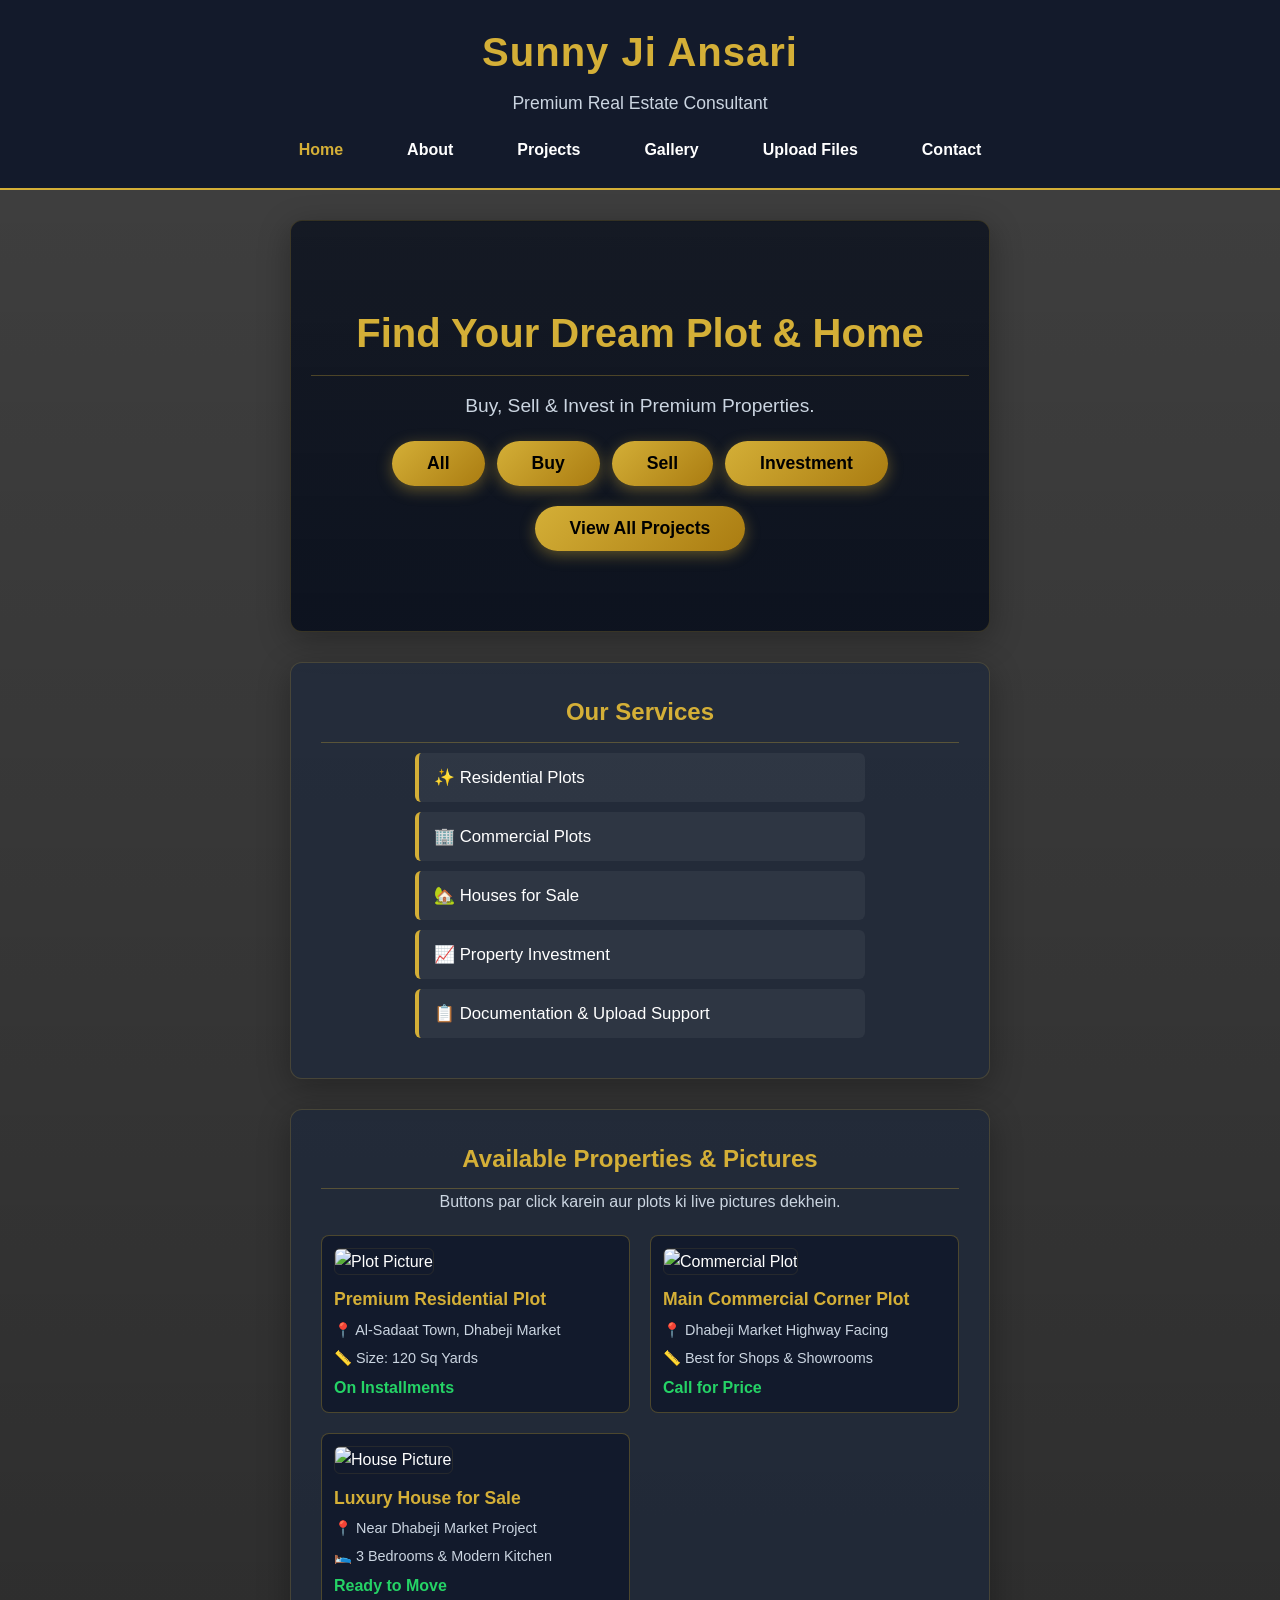
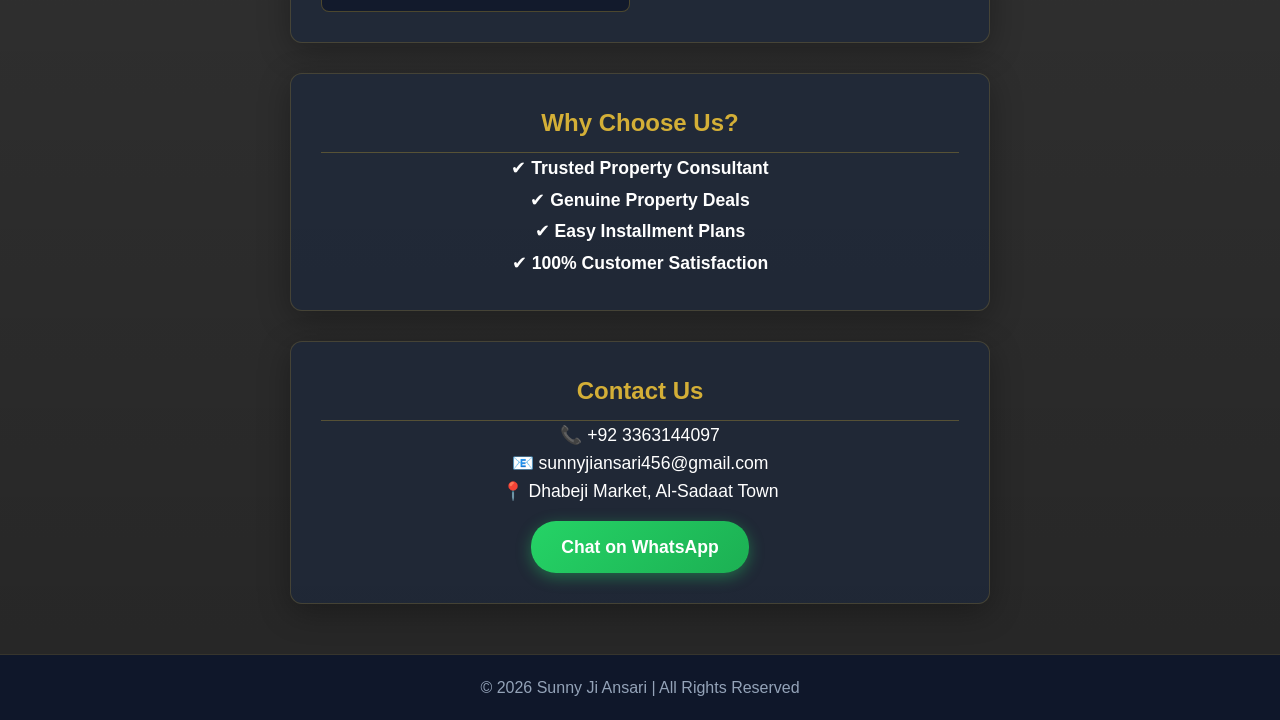
==== commit bd3a899e: "Create index.html" ====
--- a/index.html
+++ b/index.html
@@ -86,9 +86,10 @@
             font-weight: bold;
             font-size: 0.95rem;
             transition: all 0.3s ease;
-        }
-
-        .tab-btn:hover {
+            cursor: pointer;
+        }
+
+        .tab-btn:hover, .tab-btn.active {
             background: #d4af37;
             color: #000000;
             box-shadow: 0 0 10px rgba(212, 175, 55, 0.5);
@@ -111,29 +112,91 @@
             transform: scale(1.05);
         }
 
-        /* Clickable Service List Custom Layout */
+        /* Clickable Service List Dynamic Layout */
         .services-list {
             max-width: 450px;
             margin: 0 auto;
         }
 
-        .service-link {
+        .service-btn {
             display: block;
-            text-decoration: none;
+            width: 100%;
+            background: rgba(255, 255, 255, 0.05);
             color: #ffffff;
-            padding: 12px 15px;
-            background: rgba(255, 255, 255, 0.05);
+            padding: 14px 15px;
             margin: 10px 0;
             border-radius: 6px;
+            border: none;
             border-left: 4px solid #d4af37;
             text-align: left;
             font-size: 1.05rem;
+            cursor: pointer;
             transition: background 0.3s, transform 0.2s;
         }
 
-        .service-link:hover {
-            background: rgba(212, 175, 55, 0.15);
+        .service-btn:hover, .service-btn.active {
+            background: rgba(212, 175, 55, 0.2);
             transform: translateX(5px);
+            border-left-color: #ffffff;
+        }
+
+        /* Dynamic Image Gallery Container */
+        .gallery-container {
+            display: grid;
+            grid-template-columns: repeat(auto-fit, minmax(250px, 1fr));
+            gap: 20px;
+            margin-top: 20px;
+            text-align: left;
+        }
+
+        .property-card {
+            background: rgba(15, 23, 42, 0.8);
+            border: 1px solid rgba(212, 175, 55, 0.3);
+            border-radius: 8px;
+            padding: 12px;
+            display: block; /* Controlled by JavaScript filtering */
+            transition: transform 0.3s;
+        }
+
+        .property-card:hover {
+            transform: translateY(-5px);
+            border-color: #d4af37;
+        }
+
+        .property-img {
+            width: 100%;
+            height: 180px;
+            object-fit: cover;
+            border-radius: 6px;
+            margin-bottom: 10px;
+            border: 1px solid rgba(212, 175, 55, 0.1);
+        }
+
+        .property-title {
+            font-size: 1.1rem;
+            color: #d4af37;
+            font-weight: bold;
+            margin-bottom: 5px;
+        }
+
+        .property-meta {
+            font-size: 0.9rem;
+            color: #cbd5e1;
+            margin-bottom: 5px;
+        }
+
+        .property-price {
+            font-weight: bold;
+            color: #25D366;
+            font-size: 1rem;
+        }
+
+        .no-records {
+            display: none;
+            color: #cbd5e1;
+            font-size: 1rem;
+            padding: 20px;
+            font-style: italic;
         }
 
         .whatsapp-btn {
@@ -184,27 +247,65 @@
     <h2>Find Your Dream Plot & Home</h2>
     <p style="font-size: 1.2rem; color: #cbd5e1; margin-bottom: 20px;">Buy, Sell & Invest in Premium Properties.</p>
     
-    <!-- Connected Action Buttons -->
+    <!-- Filter Top Navigation Tabs -->
     <div class="action-tabs">
-        <a href="projects.html?filter=buy" class="tab-btn">Buy</a>
-        <a href="projects.html?filter=sell" class="tab-btn">Sell</a>
-        <a href="projects.html?filter=invest" class="tab-btn">Investment</a>
+        <button class="tab-btn" onclick="filterGallery('all', this)">All</button>
+        <button class="tab-btn" onclick="filterGallery('buy', this)">Buy</button>
+        <button class="tab-btn" onclick="filterGallery('sell', this)">Sell</button>
+        <button class="tab-btn" onclick="filterGallery('invest', this)">Investment</button>
     </div>
 
-    <a href="projects.html">
-        <button>View Projects</button>
-    </a>
-</section>
-
+    <button type="button" onclick="filterGallery('all', this)">View All Projects</button>
+</section>
+
+<!-- Our Services Section with Dynamic Buttons -->
 <section>
     <h2>Our Services</h2>
     <div class="services-list">
-        <!-- In items par click karte hi projects.html par automatic filtering hogi -->
-        <a href="projects.html?filter=residential" class="service-link">✨ Residential Plots</a>
-        <a href="projects.html?filter=commercial" class="service-link">🏢 Commercial Plots</a>
-        <a href="projects.html?filter=houses" class="service-link">🏡 Houses for Sale</a>
-        <a href="projects.html?filter=invest" class="service-link">📈 Property Investment</a>
-        <a href="upload.html" class="service-link">📋 Documentation & Upload Support</a>
+        <button class="service-btn" onclick="filterGallery('residential', this)">✨ Residential Plots</button>
+        <button class="service-btn" onclick="filterGallery('commercial', this)">🏢 Commercial Plots</button>
+        <button class="service-btn" onclick="filterGallery('houses', this)">🏡 Houses for Sale</button>
+        <button class="service-btn" onclick="filterGallery('invest', this)">📈 Property Investment</button>
+        <button class="service-btn" onclick="window.location.href='upload.html'">📋 Documentation & Upload Support</button>
+    </div>
+</section>
+
+<!-- Dynamic Live Property Pictures & Gallery Section -->
+<section id="gallery-section">
+    <h2>Available Properties & Pictures</h2>
+    <p style="color: #cbd5e1; margin-bottom: 15px;">Buttons par click karein aur plots ki live pictures dekhein.</p>
+    
+    <div id="no-listings-msg" class="no-records">Is category mein abhi koi plot ya picture uploaded nahi hai.</div>
+
+    <div class="gallery-container">
+        
+        <!-- Property 1: Residential Plot -->
+        <div class="property-card" data-cat="residential buy">
+            <img class="property-img" src="https://images.unsplash.com/photo-1524813686514-a57563d77d61?auto=format&fit=crop&w=500&q=80" alt="Plot Picture">
+            <div class="property-title">Premium Residential Plot</div>
+            <div class="property-meta">📍 Al-Sadaat Town, Dhabeji Market</div>
+            <div class="property-meta">📏 Size: 120 Sq Yards</div>
+            <div class="property-price">On Installments</div>
+        </div>
+
+        <!-- Property 2: Commercial Plot -->
+        <div class="property-card" data-cat="commercial buy invest">
+            <img class="property-img" src="https://images.unsplash.com/photo-1486406146926-c627a92ad1ab?auto=format&fit=crop&w=500&q=80" alt="Commercial Plot">
+            <div class="property-title">Main Commercial Corner Plot</div>
+            <div class="property-meta">📍 Dhabeji Market Highway Facing</div>
+            <div class="property-meta">📏 Best for Shops & Showrooms</div>
+            <div class="property-price">Call for Price</div>
+        </div>
+
+        <!-- Property 3: House for Sale -->
+        <div class="property-card" data-cat="houses buy">
+            <img class="property-img" src="https://images.unsplash.com/photo-1512917774080-9991f1c4c750?auto=format&fit=crop&w=500&q=80" alt="House Picture">
+            <div class="property-title">Luxury House for Sale</div>
+            <div class="property-meta">📍 Near Dhabeji Market Project</div>
+            <div class="property-meta">🛌 3 Bedrooms & Modern Kitchen</div>
+            <div class="property-price">Ready to Move</div>
+        </div>
+
     </div>
 </section>
 
@@ -233,6 +334,47 @@
     <p>© 2026 Sunny Ji Ansari | All Rights Reserved</p>
 </footer>
 
+<!-- Advanced Dynamic Filtering Script -->
+<script>
+    function filterGallery(category, clickedElement) {
+        // Remove active highlights from all types of selection buttons
+        document.querySelectorAll('.tab-btn, .service-btn').forEach(btn => {
+            btn.classList.remove('active');
+        });
+
+        // Add active style to the currently clicked button
+        if(clickedElement && clickedElement.tagName === 'BUTTON') {
+            clickedElement.classList.add('active');
+        }
+
+        let cards = document.querySelectorAll('.property-card');
+        let totalVisible = 0;
+
+        cards.forEach(card => {
+            let tags = card.getAttribute('data-cat');
+            
+            // If category is 'all' or the card tags contain the selected category
+            if (category === 'all' || tags.includes(category)) {
+                card.style.display = 'block';
+                totalVisible++;
+            } else {
+                card.style.display = 'none';
+            }
+        });
+
+        // Handle the notice when no items are matched
+        let errorMsg = document.getElementById('no-listings-msg');
+        if(totalVisible === 0) {
+            errorMsg.style.display = 'block';
+        } else {
+            errorMsg.style.display = 'none';
+        }
+
+        // Smooth scroll to view properties automatically upon click
+        document.getElementById('gallery-section').scrollIntoView({ behavior: 'smooth' });
+    }
+</script>
+
 <script src="script.js"></script>
 </body>
 </html>
